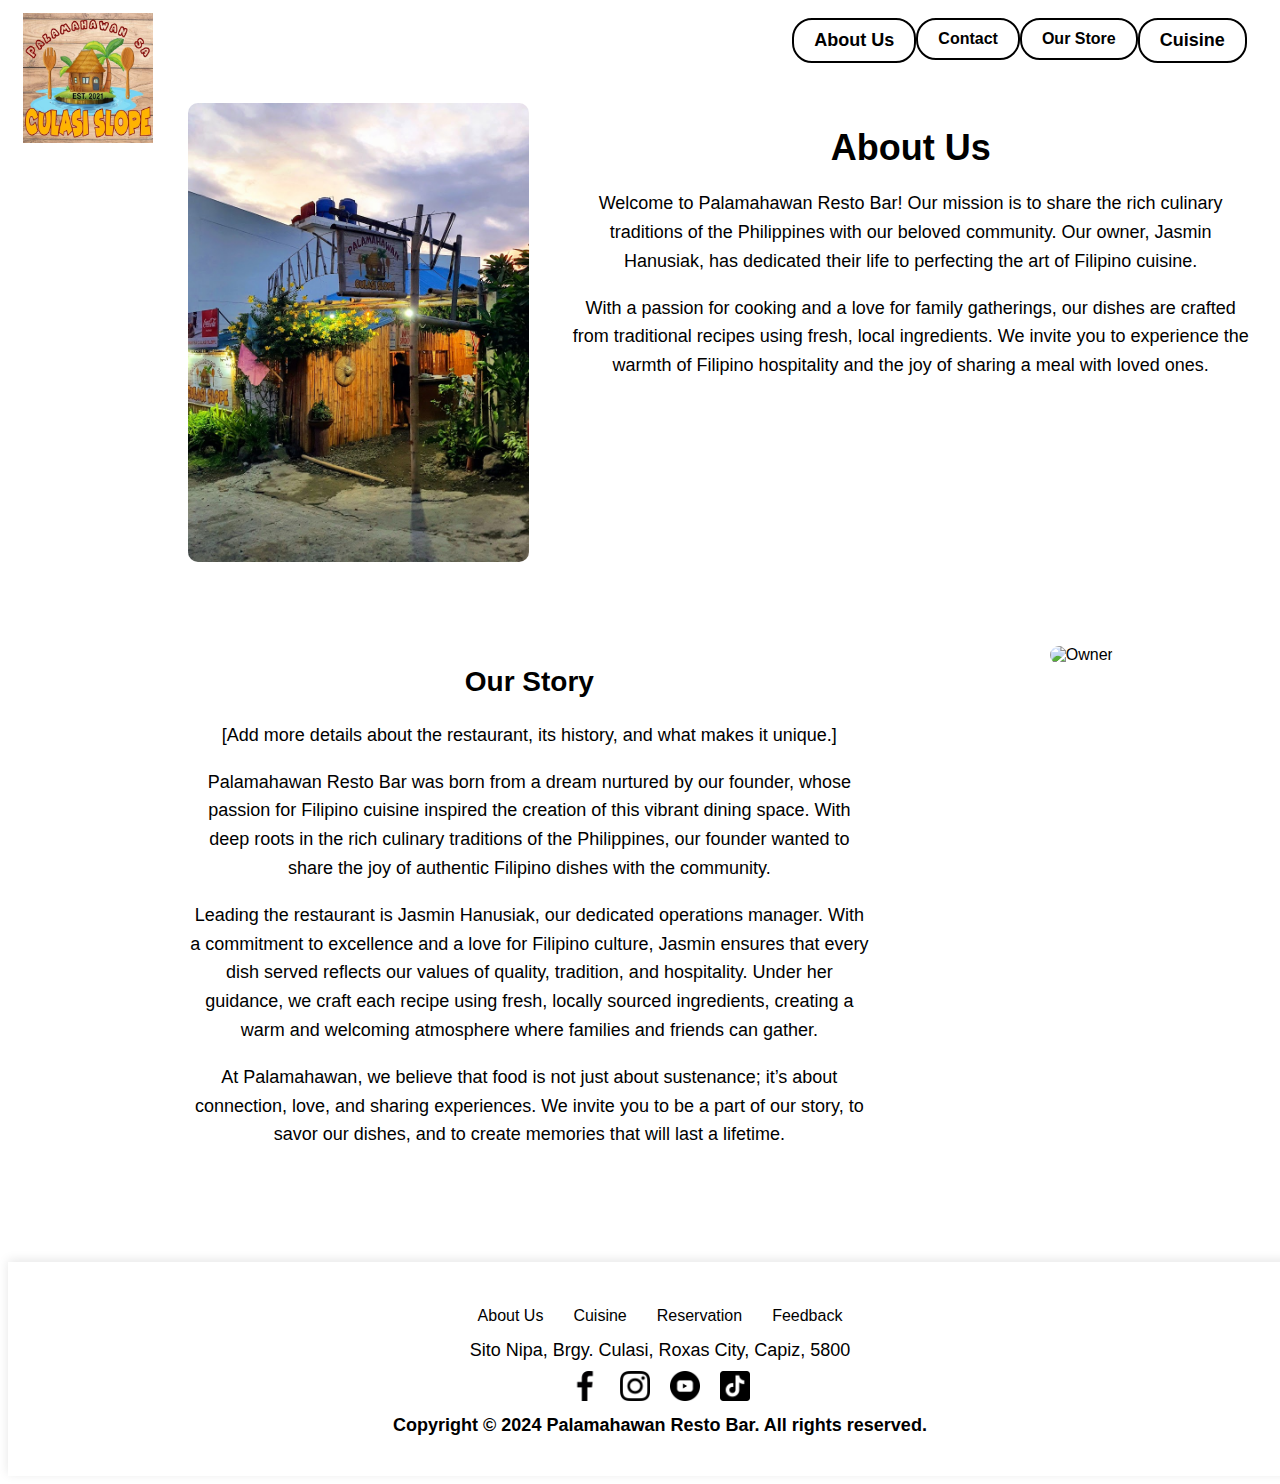
==== about.html @ 7e5d534c "Add files via upload" ====
<!DOCTYPE html>
<html lang="en">
<head>
    <meta charset="UTF-8">
    <meta name="viewport" content="width=device-width, initial-scale=1.0">
    <title>About</title>
    <link rel="stylesheet" href="index.css">
</head>
<body>
    <a href="index.html"><img src="picture/Palamahawan logo.jpg" alt="Logo" class="logo"></a>
   <div class="container">
           
            <div class="navbar">             
                <div class="navbar-links">
                    <a href="cuisine.html">Cuisine</a>
                    <div class="dropdown">
                        <button class="dropbtn" onclick="toggleStoreLinks()">Our Store</button>
                        <div class="dropdown-content" id="storeDropdown">
                            <a href="gallery.html">View Gallery</a>
                            <a href="video.html">Watch Videos</a>                          
                        </div>
                    </div>
                    <div class="dropdown">
                        <button class="dropbtn" onclick="toggleStoreLinks()">Contact</button>
                        <div class="dropdown-content" id="contactDropdown">
                            <a href="reservation.html">Reservation</a>                       
                            <a href="feedback.html">Feedback</a>
                        </div>
                    </div>
                    <a href="about.html">About Us</a>                
                </div>
                <div class="hamburger" id="hamburger" onclick="toggleMenu();">
                    &#9776; <!-- Hamburger icon -->
                </div>
            </div>
            
 </div>
            <div class="aboutcontainer">
            <div class="section">
                <div class="resto-photo">
                    <img src="picture/2.jpg" alt="Resto" class="resto-image">
                </div>
                <div class="contentabout">
                    <h1>About Us</h1>
                    <p>Welcome to Palamahawan Resto Bar! Our mission is to share the rich culinary traditions of the Philippines with our beloved community. Our owner, Jasmin Hanusiak, has dedicated their life to perfecting the art of Filipino cuisine.</p>
                    <p>With a passion for cooking and a love for family gatherings, our dishes are crafted from traditional recipes using fresh, local ingredients. We invite you to experience the warmth of Filipino hospitality and the joy of sharing a meal with loved ones.</p>
                    
                </div>
            </div>

                <div class="section">
                    <div class="contentabout">
                        <h2>Our Story</h2>
                    <p>[Add more details about the restaurant, its history, and what makes it unique.]</p>
                    <p>Palamahawan Resto Bar was born from a dream nurtured by our founder, whose passion for Filipino cuisine inspired the creation of this vibrant dining space. With deep roots in the rich culinary traditions of the Philippines, our founder wanted to share the joy of authentic Filipino dishes with the community.</p>
                    <p>Leading the restaurant is Jasmin Hanusiak, our dedicated operations manager. With a commitment to excellence and a love for Filipino culture, Jasmin ensures that every dish served reflects our values of quality, tradition, and hospitality. Under her guidance, we craft each recipe using fresh, locally sourced ingredients, creating a warm and welcoming atmosphere where families and friends can gather.</p>
                    <p>At Palamahawan, we believe that food is not just about sustenance; it’s about connection, love, and sharing experiences. We invite you to be a part of our story, to savor our dishes, and to create memories that will last a lifetime.</p>
                    </div>
                    <div class="resto-photo">
                        <img src="picture/jisoo.jpg" alt="Owner" class="resto-image">
                    </div>
                </div>
            </div>


            <footer class="footer">
                <div class="footer-content">                   
                    <div class="footer-links">
                        <a href="about.html">About Us</a>
                        <a href="cuisine.html">Cuisine</a>
                        <a href="reservation.html">Reservation</a>
                        <a href="feedback.html">Feedback</a>
                    </div>
                    <p>Sito Nipa, Brgy. Culasi, Roxas City, Capiz, 5800</p>                  
                    <div class="socialicons-footer">
                        <a href="https://www.facebook.com/PalamahawanRestoBar" target="_blank"><img src="picture/facebook.png" alt="Facebook" class="socialicon"></a>
                        <a href="https://www.instagram.com/palamahawanrestobar" target="_blank"><img src="picture/instagram.png" alt="Instagram" class="socialicon"></a>
                        <a href="https://youtube.com/@palamahawan" target="_blank"><img src="picture/youtube.png" alt="YouTube" class="socialicon"></a>
                        <a href="https://www.tiktok.com/@palamahawan" target="_blank"><img src="picture/tiktok.png" alt="TikTok" class="socialicon"></a>
                    </div>
                    <p class="copyright">Copyright &copy; 2024 Palamahawan Resto Bar. All rights reserved.</p>
                </div>
            </footer>
            
       

    <script src="index.js"></script>
</body>
</html>
---- index.css ----
body {
    font-family: Arial, sans-serif;
}  


.background-image {
    background-image: url('picture/1.jpg');
    background-size: cover; 
    background-repeat: no-repeat; 
    background-position: center; 
    top: 0;
    left: 0;
    height: 100vh; 
    width: 100%; 
    position: absolute; 
    z-index: -1; 
    flex: 1; 
    animation: change 20s infinite;   
    transition: background-image 4s ease-in-out; /* Add this line */
} 

@keyframes change{
    0%
    {
        background-image: url(picture/1.jpg);
    }
    25%
    {
        background-image: url(picture/2.jpg);
    }
    50%
    {
        background-image: url(picture/3.jpg);
    }
    75%
    {
        background-image: url(picture/4.jpg);
    }
    100%
    {
        background-image: url(picture/5.jpg);
    }
}

/*
@media only screen and (min-width: 1024px) {
    body{
        background-image: url(picture/1.jpg);
        background-image: url(picture/2.jpg);
        background-image: url(picture/3.jpg);
        background-image: url(picture/4.jpg);
        background-image: url(picture/5.jpg);
    }
    
}*/


.overlay {
    background-color: rgba(255, 255, 255, 0.2); 
    position: absolute; 
    top: 0; 
    left: 0; 
    width: 100%;  
    height: 100%; 
    z-index: 0;
}

/* Logo */
.logo {
    height: 8%; 
    width: auto; 
    margin: 5px 15px; 
    float: left; 
    max-width: 130px; 
}

/* Responsive of Logo*/
@media (max-width: 768px) {
    .logo {
        height: 7%; 
        max-width: 110px; 
    }
}


/* Navagation Bar*/
.navbar {
    justify-content: space-between; 
    align-items: center; 
    flex-wrap: wrap; 
    overflow: hidden;
    font-size: large;
    font-weight: bold;
    padding-top: 10px;
    margin-right: 2%;
}

.navbar a {
    flex: 1;
    float: right;
    display: block;
    color: black; 
    text-align: center;
    padding: 10px 20px;
    text-decoration: none;
    border: 2px solid black; 
    border-radius: 20px; 
    transition: border-color 0.3s; 
    background-color: rgba(255, 255, 255, 0.5);
}

.navbar a:hover {
    background-color: orange; 
    color: black;
    border-color: rgba(0, 0, 0, 0.5); 
}

.dropdown {
    float: right; 
    overflow: hidden;
}

.dropdown .dropbtn {
    cursor: pointer;
    font-size: 16px;    
    border: 2px solid black; 
    border-radius: 20px; 
    padding: 10px 20px; 
    background-color: transparent; 
    color: black; 
    margin: 0;
    transition: border-color 0.3s; 
    right: 50px;
    font-weight: bold;
    background-color: rgba(255, 255, 255, 0.5);
}

.dropdown .dropbtn:hover {
    background-color: orange; 
    border-color: rgba(0, 0, 0, 0.5); 
}

.dropdown-content {
    display: none;
    position: absolute;
    background-color: transparent;
    min-width: 160px;
    box-shadow: 0px 8px 16px 0px rgba(0,0,0,0.2);
    z-index: 1;
}

.dropdown-content a {
    float: none;
    color: black;
    padding: 12px 16px;
    text-decoration: none;
    text-align: left;
}

.dropdown-content a:hover {
    background-color: orange;
}

.dropdown:hover .dropdown-content {
    display: block;
}

.hamburger {
    display: none; 
    font-size: 30px; 
    cursor: pointer;
    
}

.dropdown-content {
    display: none; 
}

.dropdown-content.active {
    display: block; 
}


/* Responsive of hammburger menu */
@media (max-width: 768px) {
    .navbar-links {
        display: none; 
        position: absolute; 
        top: 60px;
        right: 0;
        background-color: rgba(255, 255, 255, 0.5);
        box-shadow: -2px 0 5px rgba(0, 0, 0, 0.2); 
        z-index: 100; 
        width: 135px; 
    }

    .navbar-links.active {
        display: block;
    }

    .dropdown-content {
        left: -100%; 
        top: 50px;
    }

    .hamburger {
        display: block; 
        float: right; 
        cursor: pointer; 
        padding: 10px; 
    }
}






/* Homepage Context*/
.Context {
    margin: 250px 150px 10px 150px; 
    padding-bottom: 10px;
    font-size: 25px; 
    position: relative; 
    z-index: 1; 
    text-align: left;
    font-weight: bold;
}

.Context h1 {
    font-size: 50px; 
    line-height: 1.2; 
}

/* Responsive of Context*/
@media (max-width: 768px) {
    .Context {
        margin: 100px 20px; 
        font-size: 18px; 
        text-align: center; 
    }

    .Context h1 {
        font-size: 32px; 
    }

    .contextbtn {
        flex-direction: column; 
        align-items: center; 
    }

    .contextbtn a {
        margin: 10px 0; 
    }
}

.contextbtn {
    display: inline-block;
    justify-content: center; 
}

.contextbtn a {
    display: inline-block; 
    color: black; 
    text-align: center;
    padding: 10px 20px;
    text-decoration: none;
    border: 2px solid black; 
    border-radius: 20px; 
    transition: background-color 0.3s, color 0.3s; 
}

.contextbtn a:first-child {
    background-color: transparent; 
}

.contextbtn a:first-child:hover {
    background-color: orange; 
    color: black; 
}

.contextbtn a:last-child {
    background-color: orange; 
    color: black; 
}

.contextbtn a:last-child:hover {
    background-color: transparent; 
    color: black; 
    border: 2px solid black; 
}


/* For Icons */
.social-icons {
    display: flex;
    flex-direction: column;
    position: fixed; 
    right: .5%; 
    top: 50%; 
    transform: translateY(-50%); 
    background: rgba(255, 255, 255, 0.8);
    border-radius: 10px;
    padding: 10px;
    box-shadow: 0 2px 5px rgba(0, 0, 0, 0.2);
    z-index: 10; 
}

.social-icon {
    width: 40px; 
    margin: 5px 0; 
    cursor: pointer; 
}

.social-icon:hover {
    transform: scale(1.1);
}

/* responsive of icons*/
@media (max-width: 768px) {
    .social-icons {
        flex-direction: column;
        justify-content: center; 
        right: .5%; 
        padding: 4px;
    }

    .social-icon {
        width: 30px;
        margin: 5px; 
    }
}


/* For the Pic in Homepage*/
.thumbnails {
    display: flex;
    justify-content: center;
    margin: 20px 0;
    flex-wrap: wrap; 
}

.thumbnail {
    width: 80px; 
    height: 80px; 
    margin: 0 10px;
    cursor: pointer;
    border: 2px solid transparent; 
    transition: border-color 0.3s;
}

.thumbnail:hover {
    border-color: orange; 
    transform: scale(1.3);
}

/* Responsive of thumbnail */
@media (max-width: 768px) {
    .thumbnails {
        display: flex; 
        align-items: center; 
    }

    .thumbnail {
        width: 70px; 
        height: 70px; 
        margin: 6px; 
    }
}

/*
.footer {
    background-color: rgba(255, 255, 255, 0.7);   
    padding: 20px 0;
    width: 100%; 
    z-index: 5; 
    display: flex;   
    justify-content: center;
    align-items: center; 
    text-align: center;
    flex-direction: column;
    position: relative;
    margin-top: 3%; /*daw probelima ni ay?
}

.footer-content {
    max-width: 1200px;
    text-align: center;  
  
}

.footer p {
    margin: 0;
    font-size: 16px;
    color: black;
    text-align: center;
}

.footer-links {
    margin-top: 10px;
    display: flex; 
    justify-content: center; 
}

.footer-links a {
    text-align: center;
    margin: 0 15px;
    text-decoration: none;
    color: black;
    transition: color 0.3s;
}

.footer-links a:hover {
    color: orange;
}

@media (max-width: 768px) {
    .footer{
        margin-top: 25%;
    }

    .footer p {
        font-size: 14px; 
    }

    .footer-links a {
        margin: 0 10px;
    }
}*/

/*For my Footer*/
.footer {
    background-color: rgba(255, 255, 255, 0.9);   
    padding: 30px 20px;
    width: 100%; 
    position: relative;
    bottom: 0;
    display: flex;   
    flex-direction: column; 
    align-items: center; 
    text-align: center;
    box-shadow: 0 -2px 10px rgba(0, 0, 0, 0.1);
    margin-top: 3%;
    z-index: 1;
}

.footer-content {
    max-width: 1200px;
    width: 100%;
}


.footer p {
    margin: 10px 0;
    font-size: 18px;
    color: black;
   
}

.footer-links {
    margin: 15px 0;
    display: flex; 
    justify-content: center; 
    flex-wrap: wrap;
}

.footer-links a {
    margin: 0 15px;
    text-decoration: none;
    color: black;
    transition: color 0.3s, text-shadow 0.3s;
}

.footer-links a:hover {
    color: orange;
    text-shadow: 0 0 5px rgba(255, 165, 0, 0.5);
}

.socialicons-footer {
    display: flex;
    justify-content: center; 
    margin-top: 10px;
}

.socialicon {
    width: 30px; 
    margin: 0 10px; 
    transition: transform 0.3s;
}

.socialicon:hover {
    transform: scale(1.1);
}

.copyright {
    font-weight: bold;
}

/* Responsive footer */
@media (max-width: 768px) {
    .footer {
        padding: 30px 10px;
    }

    .footer p {
        font-size: 16px; 
    }

    .footer-links a {
        margin: 0 8px;
        font-size: 14px; 
    }

    .socialicon {
        width: 25px; 
    }
}



/* For my about page*/
.aboutcontainer {
    display: flex;
    flex-direction: column;
    max-width: 1200px;
    margin: 20px auto;
   align-items: center;
}

.section {
    display: flex; /* Align items in each section */
    justify-content: space-between; /* Space between image and content */
    margin-bottom: 40px; /* Space between sections */
}

.resto-photo {
    flex: 1; /* Takes up 1 part of the available space */
    padding: 20px;
    text-align: center;

}

.resto-image {
    width: 100%; /* Makes the image responsive */
    height: auto; /* Maintains aspect ratio */
    max-width: 400px;
    border-radius: 10px; /* Adds rounded corners */
    text-align: center;
}

.contentabout {
    flex: 2; /* Takes up 2 parts of the available space */
    padding: 20px;
    text-align: center;
}

.contentabout h1 {
    font-size: 36px;
    margin-bottom: 20px;
}

.contentabout h2 {
    font-size: 28px;
    margin-top: 20px;
}

.contentabout p {
    font-size: 18px;
    line-height: 1.6;
    margin-bottom: 15px;
}

/* Responsive adjustments */
@media (max-width: 768px) {
    .section {
        flex-direction: column; /* Stack content vertically on small screens */
        align-items: center; /* Center align content */
    }
}
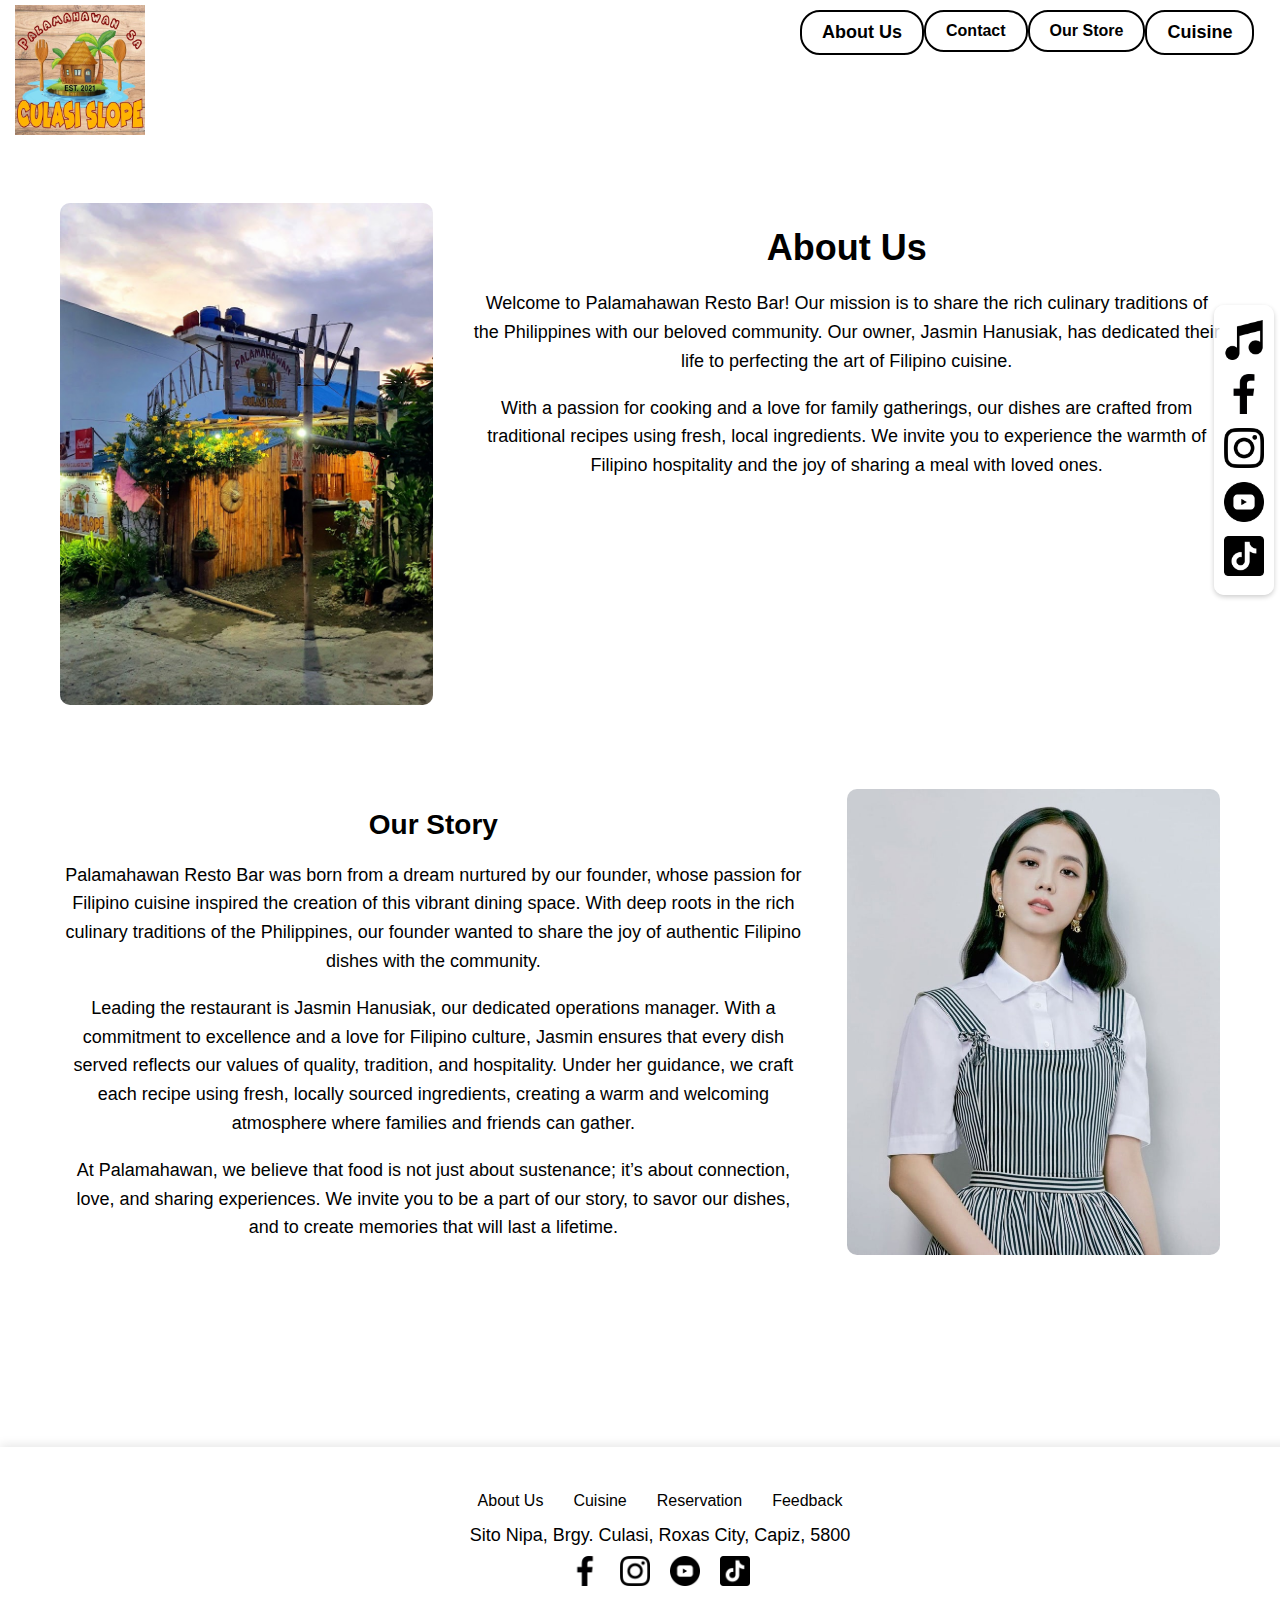
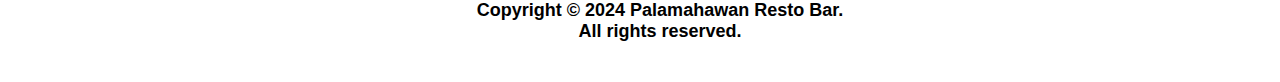
==== commit 315f5de5: "Add files via upload" ====
--- a/about.html
+++ b/about.html
@@ -51,7 +51,7 @@
                 <div class="section">
                     <div class="contentabout">
                         <h2>Our Story</h2>
-                    <p>[Add more details about the restaurant, its history, and what makes it unique.]</p>
+                    <!--<p>[Add more details about the restaurant, its history, and what makes it unique.]</p>-->
                     <p>Palamahawan Resto Bar was born from a dream nurtured by our founder, whose passion for Filipino cuisine inspired the creation of this vibrant dining space. With deep roots in the rich culinary traditions of the Philippines, our founder wanted to share the joy of authentic Filipino dishes with the community.</p>
                     <p>Leading the restaurant is Jasmin Hanusiak, our dedicated operations manager. With a commitment to excellence and a love for Filipino culture, Jasmin ensures that every dish served reflects our values of quality, tradition, and hospitality. Under her guidance, we craft each recipe using fresh, locally sourced ingredients, creating a warm and welcoming atmosphere where families and friends can gather.</p>
                     <p>At Palamahawan, we believe that food is not just about sustenance; it’s about connection, love, and sharing experiences. We invite you to be a part of our story, to savor our dishes, and to create memories that will last a lifetime.</p>
@@ -62,6 +62,16 @@
                 </div>
             </div>
 
+            <div class="social-icons">
+                <a href="#" onclick="playMusic(event); return false;">
+                    <img src="picture/musical-note.png" alt="Music" class="social-icon">
+                </a>
+                <audio id="music" src="music/FilipinoFoods.mp3"></audio>                
+                <a href="https://www.facebook.com/PalamahawanRestoBar" target="_blank"><img src="picture/facebook.png" alt="Facebook" class="social-icon"></a>
+                <a href="https://www.instagram.com/palamahawanrestobar?igsh=MXc3NWc4MWhlaTh2Zw==" target="_blank"><img src="picture/instagram.png" alt="Instagram" class="social-icon"></a>
+                <a href="https://youtube.com/@palamahawan?si=iG4t7BsqYS19EWAs" target="_blank"><img src="picture/youtube.png" alt="YouTube" class="social-icon"></a>
+                <a href="https://www.tiktok.com/@palamahawan?_t=8qCiH4LIeSV&_r=1" target="_blank"><img src="picture/tiktok.png" alt="TikTok" class="social-icon"></a>                   
+            </div>
 
             <footer class="footer">
                 <div class="footer-content">                   
@@ -78,7 +88,7 @@
                         <a href="https://youtube.com/@palamahawan" target="_blank"><img src="picture/youtube.png" alt="YouTube" class="socialicon"></a>
                         <a href="https://www.tiktok.com/@palamahawan" target="_blank"><img src="picture/tiktok.png" alt="TikTok" class="socialicon"></a>
                     </div>
-                    <p class="copyright">Copyright &copy; 2024 Palamahawan Resto Bar. All rights reserved.</p>
+                    <p class="copyright">Copyright &copy; 2024 Palamahawan Resto Bar. <br>All rights reserved.</p>
                 </div>
             </footer>
             
--- a/index.css
+++ b/index.css
@@ -1,5 +1,8 @@
 body {
     font-family: Arial, sans-serif;
+    overflow-x: hidden; /* Prevent horizontal overflow */
+    margin: 0; /* Remove default margins */
+    padding: 0;
 }  
 
 
@@ -321,7 +324,7 @@
     .social-icons {
         flex-direction: column;
         justify-content: center; 
-        right: .5%; 
+        right: 1.5%; 
         padding: 4px;
     }
 
@@ -440,7 +443,6 @@
     align-items: center; 
     text-align: center;
     box-shadow: 0 -2px 10px rgba(0, 0, 0, 0.1);
-    margin-top: 3%;
     z-index: 1;
 }
 
@@ -523,35 +525,41 @@
     display: flex;
     flex-direction: column;
     max-width: 1200px;
-    margin: 20px auto;
-   align-items: center;
+    margin: 10% auto;
+    padding: 0 20px; 
+    align-items: center;
+  
 }
 
 .section {
-    display: flex; /* Align items in each section */
-    justify-content: space-between; /* Space between image and content */
-    margin-bottom: 40px; /* Space between sections */
+    display: flex;
+    text-align: center;
+    justify-content: center; 
+    margin-bottom: 40px;
+    width: 100%;
+
 }
 
 .resto-photo {
-    flex: 1; /* Takes up 1 part of the available space */
+    flex: 1; 
     padding: 20px;
     text-align: center;
-
+    max-width: 100%;
 }
 
 .resto-image {
-    width: 100%; /* Makes the image responsive */
-    height: auto; /* Maintains aspect ratio */
+    width: 100%; 
+    height: auto; 
     max-width: 400px;
-    border-radius: 10px; /* Adds rounded corners */
+    border-radius: 10px;
     text-align: center;
 }
 
 .contentabout {
-    flex: 2; /* Takes up 2 parts of the available space */
+    flex: 2; 
     padding: 20px;
     text-align: center;
+    max-width: 100%;
 }
 
 .contentabout h1 {
@@ -570,10 +578,228 @@
     margin-bottom: 15px;
 }
 
-/* Responsive adjustments */
-@media (max-width: 768px) {
+/* Responsive about */
+@media (max-width: 768px) {
+    .aboutcontainer {
+        margin: 10% auto; 
+        padding: 0 10px; 
+        width: 90%;
+    }
+
     .section {
-        flex-direction: column; /* Stack content vertically on small screens */
-        align-items: center; /* Center align content */
-    }
-}
+        flex-direction: column; 
+        align-items: center;
+       
+    }
+
+    .resto-photo,
+    .contentabout {     
+        width: 90%;
+        margin: 10px 0; 
+    }
+}
+
+
+
+
+/* For my Reservation page*/
+.reservation-container {
+    display: flex;
+    justify-content: space-between;
+    margin: 10% 5%; 
+}
+
+.contact-info {
+    flex: 1; 
+    margin-right: 20px; 
+    padding: 20px;
+    background-color: rgba(255, 255, 255, 0.8); 
+    border-radius: 10px; 
+    box-shadow: 0 2px 5px rgba(0, 0, 0, 0.2); 
+}
+
+.reservation-form {
+    flex: 2; 
+    padding: 20px;
+    background-color: rgba(255, 255, 255, 0.8); 
+    border-radius: 10px; 
+    box-shadow: 0 2px 5px rgba(0, 0, 0, 0.2); 
+}
+
+.reservation-form form {
+    display: flex;
+    flex-direction: column;
+}
+
+.reservation-form label {
+    margin-top: 10px;
+}
+
+.reservation-form input{
+    padding: 10px;
+    margin-top: 5px;
+    border: 1px solid #ccc;
+    border-radius: 5px; 
+}
+
+.reservation-form textarea{
+    padding: 10px;
+    margin-top: 5px;
+    border: 1px solid #ccc;
+    border-radius: 5px;
+}
+
+.reservation-form button {
+    margin-top: 20px;
+    padding: 10px;
+    background-color: orange;
+    color: white; 
+    border: none;
+    border-radius: 5px; 
+    cursor: pointer; 
+    transition: background-color 0.3s;
+}
+
+.reservation-form button:hover {
+    background-color: darkorange; 
+}
+
+@media (max-width: 768px) {
+    .reservation-container {
+        flex-direction: column;
+        margin: 7% auto;
+        margin-top: 10%;
+        width: 90%;
+    }
+
+    .contact-info {
+        margin-right: 0; 
+        margin-bottom: 20px; 
+        margin-top: 7%;
+    }
+
+    .reservation-form {
+        margin-right: 0;
+    }
+
+    .reservation-form h2 {
+        font-size: 24px; 
+    }
+
+    .contact-info h2{
+        font-size: 24px; 
+    }
+
+    .reservation-form label,
+    .reservation-form input,
+    .reservation-form textarea {
+        font-size: 16px; 
+    }
+
+    .reservation-form button {
+        font-size: 16px; 
+    }
+}
+
+.contact-info img {
+    width: 20%; 
+    cursor: pointer;
+    margin-left: 10px;
+    vertical-align: middle; 
+    align-items: center;
+    border-radius: 10px;
+    border: 2px solid #ccc;
+    padding: 10px;
+    box-shadow: 0 2px 5px rgba(0, 0, 0, 0.2); 
+}
+
+.contact-info img:hover {
+    transform: scale(1.1);
+}
+
+
+
+
+/* For my Feedbackpage*/
+.feedback-container {
+    display: flex;
+    justify-content: center;
+    align-items: center;
+  
+    max-width: 900px; 
+    padding: 20px;
+    background-color: rgba(255, 255, 255, 0.9);
+    border-radius: 10px;
+    box-shadow: 0 4px 20px rgba(0, 0, 0, 0.1);
+    margin: 10% auto;
+}
+
+.form-content {
+    width: 100%; 
+    text-align: center; 
+}
+
+h2 {
+    margin-bottom: 20px;
+}
+
+.form-group {
+    margin-bottom: 15px;
+}
+
+.form-group label {
+    display: block;
+    margin-bottom: 5px;
+    font-weight: bold;
+}
+
+.form-group input {
+    width: 90%;
+    padding: 10px;
+    border: 1px solid #ccc;
+    border-radius: 5px;
+    font-size: 16px; 
+}
+
+.form-group textarea{
+    width: 90%; 
+    padding: 10px;
+    border: 1px solid #ccc;
+    border-radius: 5px;
+    font-size: 16px; 
+}
+
+.form-content button {
+    padding: 10px 20px;
+    background-color: orange;
+    border: none;
+    border-radius: 5px;
+    color: white;
+    font-size: 16px;
+    cursor: pointer;
+    transition: background-color 0.3s;
+}
+
+.form-content button:hover {
+    background-color: darkorange;
+    transform: scale(1.1);
+}
+
+/* Responsive feedback */
+@media (max-width: 768px) {
+    .feedback-container {
+        margin: 20% 10px; 
+        padding: 15px;
+        width: 85%;      
+    }
+   
+    .feedback-container h1 {
+        display: none;
+    }
+
+    button {
+        width: 100%; 
+    }
+}
+
+
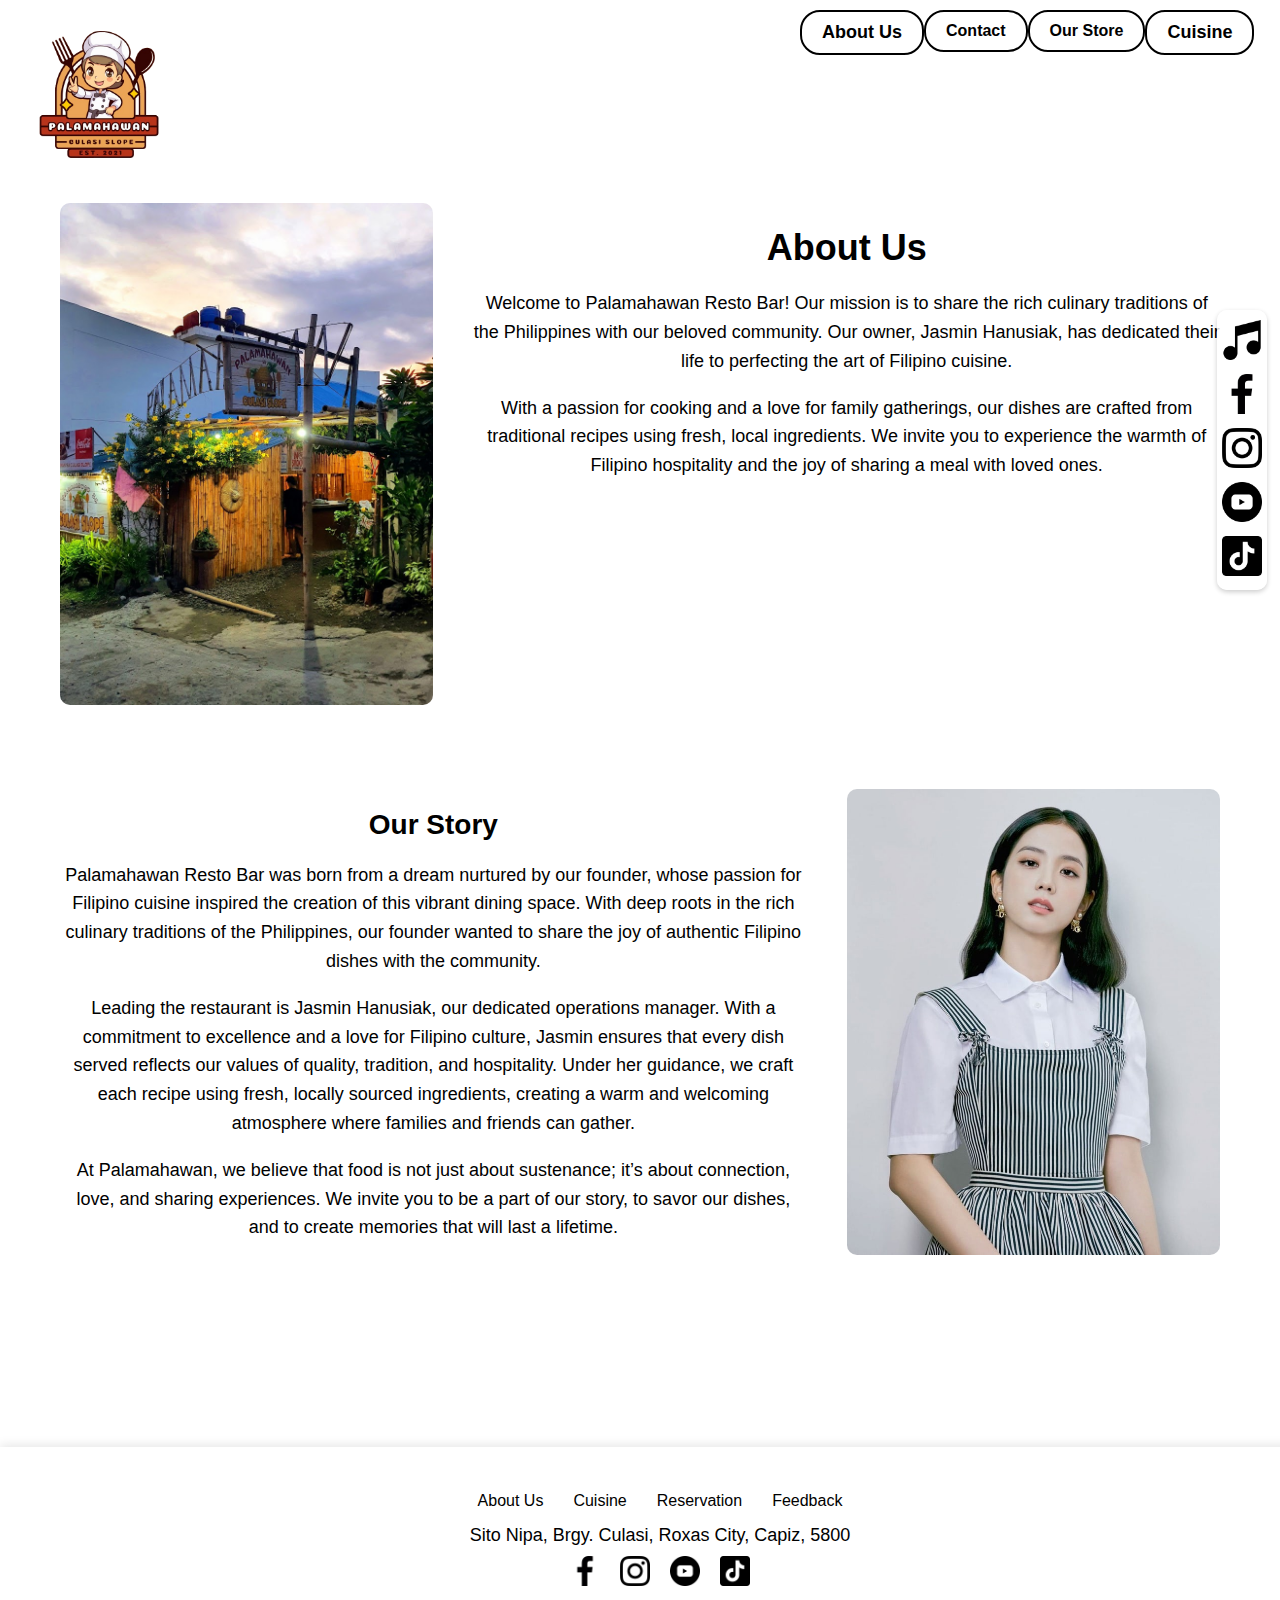
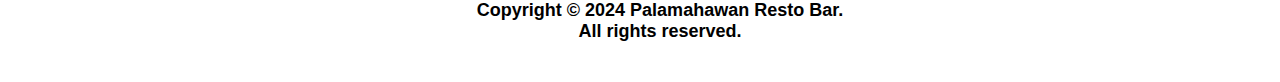
==== commit e842f0f4: "Add files via upload" ====
--- a/about.html
+++ b/about.html
@@ -7,7 +7,7 @@
     <link rel="stylesheet" href="index.css">
 </head>
 <body>
-    <a href="index.html"><img src="picture/Palamahawan logo.jpg" alt="Logo" class="logo"></a>
+    <a href="index.html"><img src="picture/NewLogo1.png" alt="Logo" class="logo"></a>
    <div class="container">
            
             <div class="navbar">             
--- a/index.css
+++ b/index.css
@@ -70,11 +70,11 @@
 
 /* Logo */
 .logo {
-    height: 8%; 
+    height: 10%; 
     width: auto; 
     margin: 5px 15px; 
     float: left; 
-    max-width: 130px; 
+    max-width: 170px; 
 }
 
 /* Responsive of Logo*/
@@ -299,14 +299,16 @@
     display: flex;
     flex-direction: column;
     position: fixed; 
-    right: .5%; 
+    right: 1%; 
     top: 50%; 
     transform: translateY(-50%); 
     background: rgba(255, 255, 255, 0.8);
     border-radius: 10px;
-    padding: 10px;
+    padding: 5px;
     box-shadow: 0 2px 5px rgba(0, 0, 0, 0.2);
     z-index: 10; 
+    overflow-x: auto; /* diri ma edit*/
+    max-height: 80vh;
 }
 
 .social-icon {
@@ -324,8 +326,8 @@
     .social-icons {
         flex-direction: column;
         justify-content: center; 
-        right: 1.5%; 
-        padding: 4px;
+        right: 5%; 
+        padding: 2px;
     }
 
     .social-icon {
@@ -803,3 +805,32 @@
 }
 
 
+
+
+/* For my Video Page*/
+.video-container {
+    max-width: 1000px;
+    margin: 10% auto;
+    padding: 20px;
+    text-align: center;
+}
+
+.video-grid {
+    display: grid;
+    grid-template-columns: repeat(auto-fill, minmax(300px, 1fr));
+    gap: 20px;
+}
+
+.video-item {
+    background-color: rgba(255, 255, 255, 0.8);
+    border-radius: 10px;
+    overflow: hidden;
+    box-shadow: 0 2px 5px rgba(0, 0, 0, 0.2);
+    padding-top: 2%;
+}
+
+
+.video-item p {
+    padding: 10px;
+    font-size: 16px;
+}
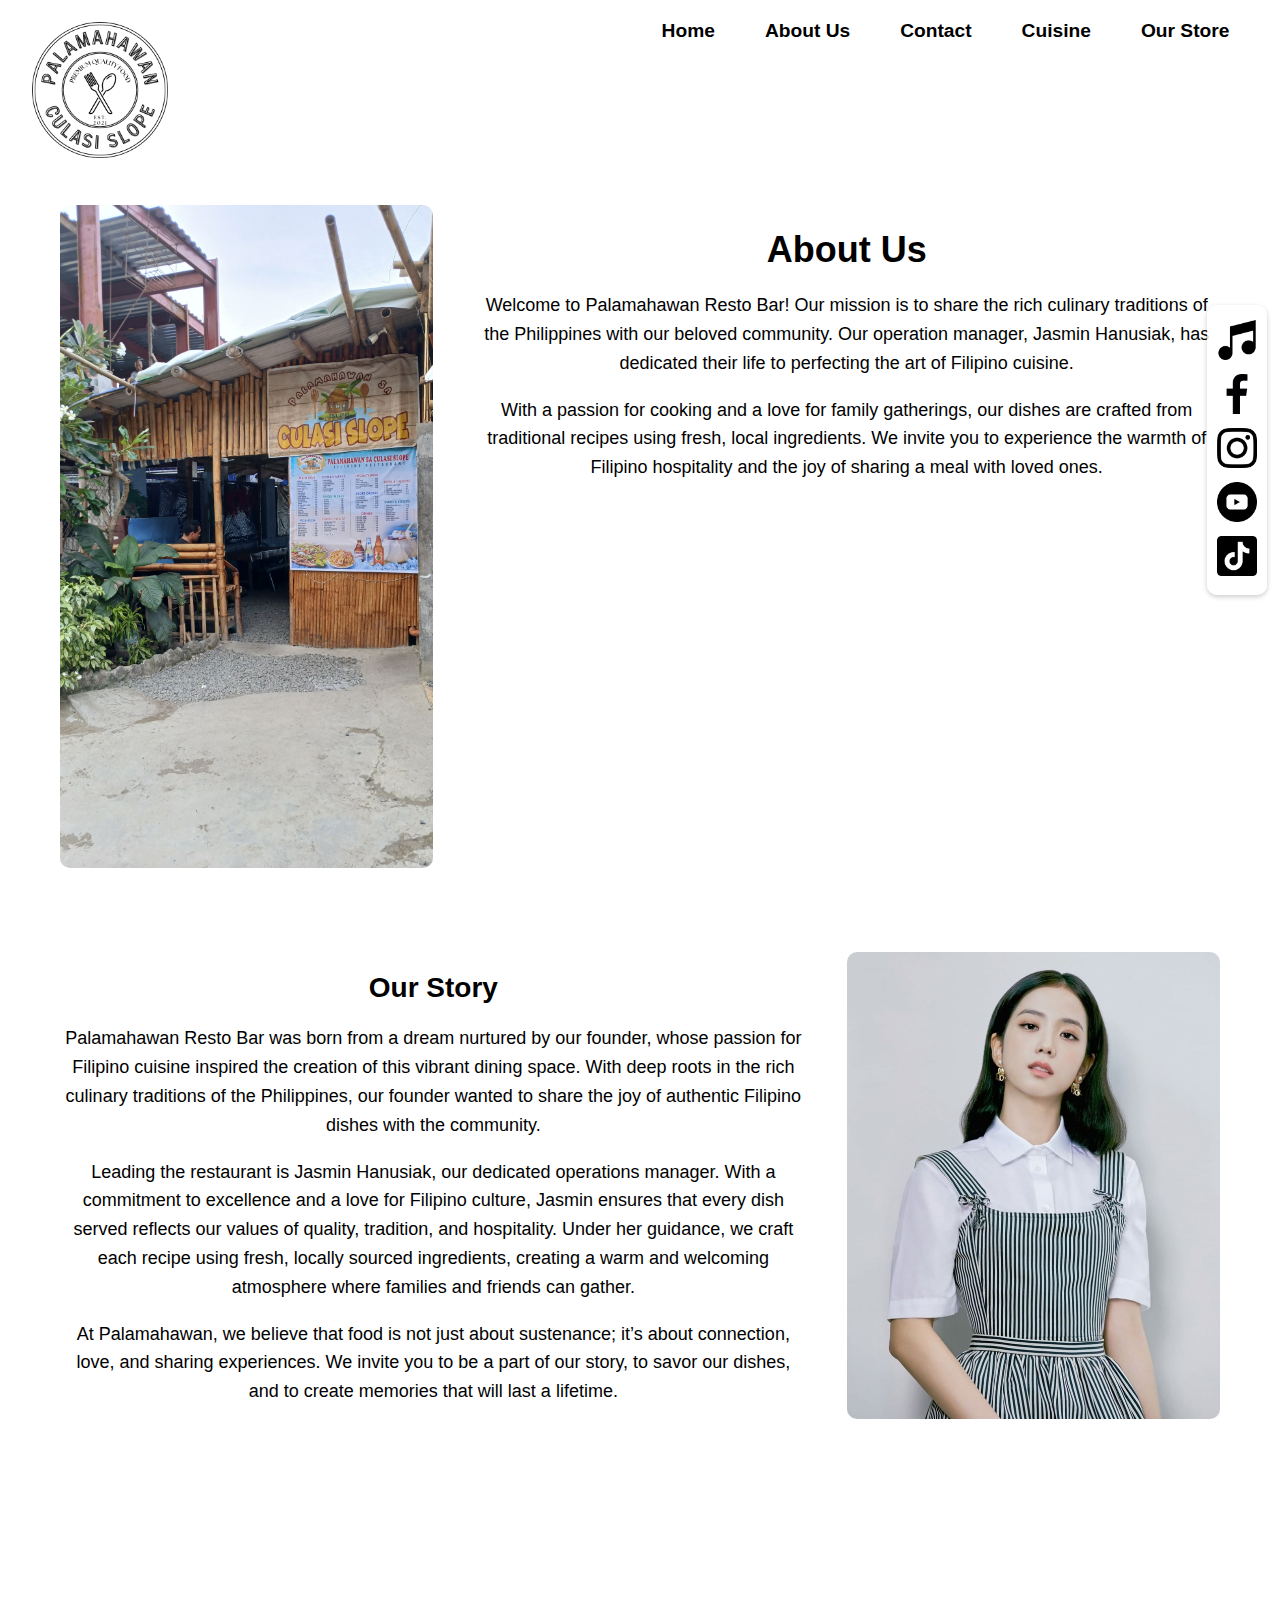
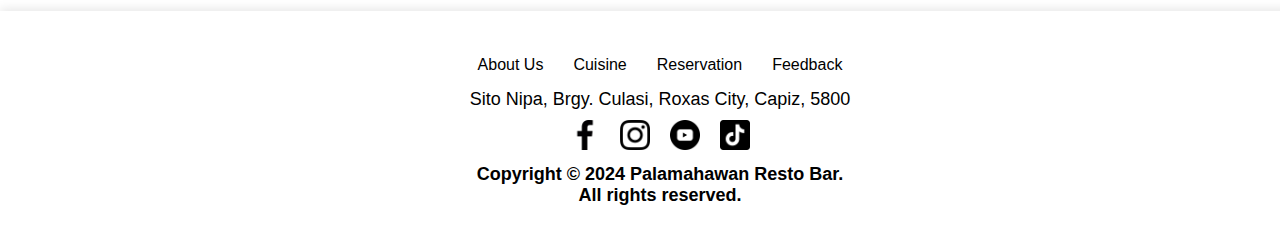
==== commit 539b7fb2: "Add files via upload" ====
--- a/about.html
+++ b/about.html
@@ -7,42 +7,30 @@
     <link rel="stylesheet" href="index.css">
 </head>
 <body>
-    <a href="index.html"><img src="picture/NewLogo1.png" alt="Logo" class="logo"></a>
-   <div class="container">
-           
-            <div class="navbar">             
-                <div class="navbar-links">
-                    <a href="cuisine.html">Cuisine</a>
-                    <div class="dropdown">
-                        <button class="dropbtn" onclick="toggleStoreLinks()">Our Store</button>
-                        <div class="dropdown-content" id="storeDropdown">
-                            <a href="gallery.html">View Gallery</a>
-                            <a href="video.html">Watch Videos</a>                          
-                        </div>
-                    </div>
-                    <div class="dropdown">
-                        <button class="dropbtn" onclick="toggleStoreLinks()">Contact</button>
-                        <div class="dropdown-content" id="contactDropdown">
-                            <a href="reservation.html">Reservation</a>                       
-                            <a href="feedback.html">Feedback</a>
-                        </div>
-                    </div>
-                    <a href="about.html">About Us</a>                
-                </div>
-                <div class="hamburger" id="hamburger" onclick="toggleMenu();">
-                    &#9776; <!-- Hamburger icon -->
-                </div>
-            </div>
-            
- </div>
+    <nav>
+        <a href="index.html"><img src="picture/palamahawan1.png" alt="Logo" class="logo"></a>
+        <div class="hamburger" id="hamburger" onclick="toggleMenu();">
+            &#9776; <!-- Hamburger icon -->
+        </div>
+        <div class="navbar">
+            <div class="navbar-links">
+                <a href="index.html">Home</a>
+                <a href="about.html">About Us</a>
+                <a href="contact.html">Contact</a>
+                <a href="cuisine.html">Cuisine</a>
+                <a href="store.html">Our Store</a>            
+            </div>        
+        </div>
+    </nav>
+    
             <div class="aboutcontainer">
             <div class="section">
                 <div class="resto-photo">
-                    <img src="picture/2.jpg" alt="Resto" class="resto-image">
+                    <img src="picture/4.1.jpg" alt="Resto" class="resto-image">
                 </div>
                 <div class="contentabout">
                     <h1>About Us</h1>
-                    <p>Welcome to Palamahawan Resto Bar! Our mission is to share the rich culinary traditions of the Philippines with our beloved community. Our owner, Jasmin Hanusiak, has dedicated their life to perfecting the art of Filipino cuisine.</p>
+                    <p>Welcome to Palamahawan Resto Bar! Our mission is to share the rich culinary traditions of the Philippines with our beloved community. Our operation manager, Jasmin Hanusiak, has dedicated their life to perfecting the art of Filipino cuisine.</p>
                     <p>With a passion for cooking and a love for family gatherings, our dishes are crafted from traditional recipes using fresh, local ingredients. We invite you to experience the warmth of Filipino hospitality and the joy of sharing a meal with loved ones.</p>
                     
                 </div>
@@ -63,14 +51,31 @@
             </div>
 
             <div class="social-icons">
-                <a href="#" onclick="playMusic(event); return false;">
+                <a href="#" onclick="playMusic(event); return false;" class="social-icon-container">
                     <img src="picture/musical-note.png" alt="Music" class="social-icon">
+                    <span class="tooltip">Play BG Music</span>
                 </a>
-                <audio id="music" src="music/FilipinoFoods.mp3"></audio>                
-                <a href="https://www.facebook.com/PalamahawanRestoBar" target="_blank"><img src="picture/facebook.png" alt="Facebook" class="social-icon"></a>
-                <a href="https://www.instagram.com/palamahawanrestobar?igsh=MXc3NWc4MWhlaTh2Zw==" target="_blank"><img src="picture/instagram.png" alt="Instagram" class="social-icon"></a>
-                <a href="https://youtube.com/@palamahawan?si=iG4t7BsqYS19EWAs" target="_blank"><img src="picture/youtube.png" alt="YouTube" class="social-icon"></a>
-                <a href="https://www.tiktok.com/@palamahawan?_t=8qCiH4LIeSV&_r=1" target="_blank"><img src="picture/tiktok.png" alt="TikTok" class="social-icon"></a>                   
+                <audio id="music" src="music/FilipinoFoods.mp3"></audio>
+            
+                <a href="https://www.facebook.com/PalamahawanRestoBar" target="_blank" class="social-icon-container">
+                    <img src="picture/facebook.png" alt="Facebook" class="social-icon">
+                    <span class="tooltip">Like us on Facebook!</span>
+                </a>
+            
+                <a href="https://www.instagram.com/palamahawanrestobar?igsh=MXc3NWc4MWhlaTh2Zw==" target="_blank" class="social-icon-container">
+                    <img src="picture/instagram.png" alt="Instagram" class="social-icon">
+                    <span class="tooltip">Follow us on Instagram!</span>
+                </a>
+            
+                <a href="https://youtube.com/@palamahawan?si=iG4t7BsqYS19EWAs" target="_blank" class="social-icon-container">
+                    <img src="picture/youtube.png" alt="YouTube" class="social-icon">
+                    <span class="tooltip">Subscribe to our YouTube Channel!</span>
+                </a>
+        
+                <a href="https://www.tiktok.com/@palamahawan?_t=8qCiH4LIeSV&_r=1" target="_blank" class="social-icon-container">
+                    <img src="picture/tiktok.png" alt="TikTok" class="social-icon">
+                    <span class="tooltip">Follow us on TikTok!</span>
+                </a>
             </div>
 
             <footer class="footer">
--- a/index.css
+++ b/index.css
@@ -7,7 +7,7 @@
 
 
 .background-image {
-    background-image: url('picture/1.jpg');
+    background-image: url('picture/5.3.png');
     background-size: cover; 
     background-repeat: no-repeat; 
     background-position: center; 
@@ -22,40 +22,57 @@
     transition: background-image 4s ease-in-out; /* Add this line */
 } 
 
-@keyframes change{
+
+
+@keyframes change {
     0%
     {
-        background-image: url(picture/1.jpg);
+        background-image: url(picture/5.3.png);
     }
     25%
     {
-        background-image: url(picture/2.jpg);
+        background-image: url(picture/4.3.png);
     }
     50%
     {
-        background-image: url(picture/3.jpg);
+        background-image: url(picture/1.3.png);
     }
     75%
     {
-        background-image: url(picture/4.jpg);
+        background-image: url(picture/2.3.png);
     }
     100%
     {
-        background-image: url(picture/5.jpg);
-    }
-}
-
-/*
-@media only screen and (min-width: 1024px) {
-    body{
-        background-image: url(picture/1.jpg);
-        background-image: url(picture/2.jpg);
-        background-image: url(picture/3.jpg);
-        background-image: url(picture/4.jpg);
-        background-image: url(picture/5.jpg);
-    }
-    
-}*/
+        background-image: url(picture/3.3.png);
+    }
+}
+
+@media (max-width: 768px) {
+    @keyframes change {
+        0%
+        {
+            background-image: url(picture/5.4.png);
+        }
+        25%
+        {
+            background-image: url(picture/4.4.png);
+        }
+        50%
+        {
+            background-image: url(picture/1.4.png);
+        }
+        75%
+        {
+            background-image: url(picture/2.4.png);
+        }
+        100%
+        {
+            background-image: url(picture/3.4.png);
+        }
+    }
+}
+
+
 
 
 .overlay {
@@ -88,85 +105,42 @@
 
 /* Navagation Bar*/
 .navbar {
+    display: flex;
     justify-content: space-between; 
     align-items: center; 
     flex-wrap: wrap; 
     overflow: hidden;
-    font-size: large;
+    font-size: larger;
     font-weight: bold;
     padding-top: 10px;
     margin-right: 2%;
+   
+}
+
+.navbar-links {
+    display: flex; /* Use flexbox for navbar links */
+    justify-content: flex-end; /* Align links to the right */
+    flex: 1; /* Take the remaining space */
 }
 
 .navbar a {
-    flex: 1;
-    float: right;
-    display: block;
+    display: block;   
     color: black; 
     text-align: center;
-    padding: 10px 20px;
+    padding: 10px 25px;
     text-decoration: none;
-    border: 2px solid black; 
-    border-radius: 20px; 
-    transition: border-color 0.3s; 
+    background-color: transparent; /* Make it transparent */
+    position: relative; 
+    border-bottom: 5px solid transparent; /* Add transparent bottom border */
+    transition: border-color 0.3s ease; /* Smooth transition for the border */
+}
+
+.navbar a:hover {
     background-color: rgba(255, 255, 255, 0.5);
-}
-
-.navbar a:hover {
-    background-color: orange; 
-    color: black;
-    border-color: rgba(0, 0, 0, 0.5); 
-}
-
-.dropdown {
-    float: right; 
-    overflow: hidden;
-}
-
-.dropdown .dropbtn {
-    cursor: pointer;
-    font-size: 16px;    
-    border: 2px solid black; 
-    border-radius: 20px; 
-    padding: 10px 20px; 
-    background-color: transparent; 
-    color: black; 
-    margin: 0;
-    transition: border-color 0.3s; 
-    right: 50px;
-    font-weight: bold;
-    background-color: rgba(255, 255, 255, 0.5);
-}
-
-.dropdown .dropbtn:hover {
-    background-color: orange; 
-    border-color: rgba(0, 0, 0, 0.5); 
-}
-
-.dropdown-content {
-    display: none;
-    position: absolute;
-    background-color: transparent;
-    min-width: 160px;
-    box-shadow: 0px 8px 16px 0px rgba(0,0,0,0.2);
-    z-index: 1;
-}
-
-.dropdown-content a {
-    float: none;
-    color: black;
-    padding: 12px 16px;
-    text-decoration: none;
-    text-align: left;
-}
-
-.dropdown-content a:hover {
-    background-color: orange;
-}
-
-.dropdown:hover .dropdown-content {
-    display: block;
-}
+    border-color: orange;
+    color: orange;
+}
+
 
 .hamburger {
     display: none; 
@@ -175,40 +149,47 @@
     
 }
 
-.dropdown-content {
-    display: none; 
-}
-
-.dropdown-content.active {
-    display: block; 
-}
-
 
 /* Responsive of hammburger menu */
 @media (max-width: 768px) {
+    .navbar{
+        font-weight: large;
+        position: relative;
+      
+    }
+
+    .navbar a {
+        padding: 10px 20px;
+        margin: 1%;
+    }
+
     .navbar-links {
         display: none; 
-        position: absolute; 
-        top: 60px;
+        position: fixed; 
+        top: 0;
+        left: 0;
         right: 0;
-        background-color: rgba(255, 255, 255, 0.5);
-        box-shadow: -2px 0 5px rgba(0, 0, 0, 0.2); 
+        bottom: 0;
+        background-color: rgba(255, 255, 255, 0.9);
+        box-shadow: 0 0 10px rgba(0, 0, 0, 0.5);  
         z-index: 100; 
-        width: 135px; 
-    }
-
+        flex-direction: column; /* Align items vertically */
+        align-items: center; /* Center items horizontally */
+        justify-content: center; /* Center items vertically */
+        transition: display 0.3s ease;
+        opacity: 0;
+      
+    }
+
+    
     .navbar-links.active {
-        display: block;
-    }
-
-    .dropdown-content {
-        left: -100%; 
-        top: 50px;
+        display: flex;
+        opacity: 1;
     }
 
     .hamburger {
-        display: block; 
-        float: right; 
+        display: block;     
+        float: right;     
         cursor: pointer; 
         padding: 10px; 
     }
@@ -238,7 +219,7 @@
 /* Responsive of Context*/
 @media (max-width: 768px) {
     .Context {
-        margin: 100px 20px; 
+        margin: 150px 20px; 
         font-size: 18px; 
         text-align: center; 
     }
@@ -268,7 +249,7 @@
     text-align: center;
     padding: 10px 20px;
     text-decoration: none;
-    border: 2px solid black; 
+    border: 2px solid orange; 
     border-radius: 20px; 
     transition: background-color 0.3s, color 0.3s; 
 }
@@ -290,7 +271,7 @@
 .contextbtn a:last-child:hover {
     background-color: transparent; 
     color: black; 
-    border: 2px solid black; 
+    border: 2px solid orange; 
 }
 
 
@@ -304,11 +285,18 @@
     transform: translateY(-50%); 
     background: rgba(255, 255, 255, 0.8);
     border-radius: 10px;
-    padding: 5px;
+    padding: 10px;
     box-shadow: 0 2px 5px rgba(0, 0, 0, 0.2);
     z-index: 10; 
-    overflow-x: auto; /* diri ma edit*/
+    overflow-x: auto;
     max-height: 80vh;
+    overflow: visible; /* Allow overflow of tooltips */
+}
+
+.social-icon-container {
+    position: relative; /* Make this the reference point for the tooltip */
+    display: inline-block;
+ 
 }
 
 .social-icon {
@@ -321,7 +309,31 @@
     transform: scale(1.1);
 }
 
-/* responsive of icons*/
+/* Tooltip Styles */
+.tooltip {
+    visibility: hidden;
+    position: absolute;
+    top: 50%;
+    right: 100%; /* Position the tooltip to the left of the icon */
+    transform: translateY(-50%); /* Center it vertically */
+    background-color: rgba(0, 0, 0, 0.75);
+    color: #fff;
+    text-align: center;
+    padding: 5px 10px;
+    border-radius: 5px;
+    font-size: 12px;
+    opacity: 0;
+    transition: opacity 0.3s ease;
+    white-space: nowrap; /* Prevents text wrapping */
+    z-index: 1;
+}
+
+.social-icon-container:hover .tooltip {
+    visibility: visible;
+    opacity: 1;
+}
+
+/* Responsive Design */
 @media (max-width: 768px) {
     .social-icons {
         flex-direction: column;
@@ -334,7 +346,12 @@
         width: 30px;
         margin: 5px; 
     }
-}
+
+    .tooltip {
+        font-size: 10px;
+    }
+}
+
 
 
 /* For the Pic in Homepage*/
@@ -373,65 +390,6 @@
     }
 }
 
-/*
-.footer {
-    background-color: rgba(255, 255, 255, 0.7);   
-    padding: 20px 0;
-    width: 100%; 
-    z-index: 5; 
-    display: flex;   
-    justify-content: center;
-    align-items: center; 
-    text-align: center;
-    flex-direction: column;
-    position: relative;
-    margin-top: 3%; /*daw probelima ni ay?
-}
-
-.footer-content {
-    max-width: 1200px;
-    text-align: center;  
-  
-}
-
-.footer p {
-    margin: 0;
-    font-size: 16px;
-    color: black;
-    text-align: center;
-}
-
-.footer-links {
-    margin-top: 10px;
-    display: flex; 
-    justify-content: center; 
-}
-
-.footer-links a {
-    text-align: center;
-    margin: 0 15px;
-    text-decoration: none;
-    color: black;
-    transition: color 0.3s;
-}
-
-.footer-links a:hover {
-    color: orange;
-}
-
-@media (max-width: 768px) {
-    .footer{
-        margin-top: 25%;
-    }
-
-    .footer p {
-        font-size: 14px; 
-    }
-
-    .footer-links a {
-        margin: 0 10px;
-    }
-}*/
 
 /*For my Footer*/
 .footer {
@@ -605,7 +563,7 @@
 
 
 /* For my Reservation page*/
-.reservation-container {
+.contact-container {
     display: flex;
     justify-content: space-between;
     margin: 10% 5%; 
@@ -620,7 +578,7 @@
     box-shadow: 0 2px 5px rgba(0, 0, 0, 0.2); 
 }
 
-.reservation-form {
+.contact-form {
     flex: 2; 
     padding: 20px;
     background-color: rgba(255, 255, 255, 0.8); 
@@ -628,30 +586,30 @@
     box-shadow: 0 2px 5px rgba(0, 0, 0, 0.2); 
 }
 
-.reservation-form form {
+.contact-form form {
     display: flex;
     flex-direction: column;
 }
 
-.reservation-form label {
+.contact-form label {
     margin-top: 10px;
 }
 
-.reservation-form input{
+.contact-form input{
     padding: 10px;
     margin-top: 5px;
     border: 1px solid #ccc;
     border-radius: 5px; 
 }
 
-.reservation-form textarea{
+.contact-form textarea{
     padding: 10px;
     margin-top: 5px;
     border: 1px solid #ccc;
     border-radius: 5px;
 }
 
-.reservation-form button {
+.contact-form button {
     margin-top: 20px;
     padding: 10px;
     background-color: orange;
@@ -662,12 +620,12 @@
     transition: background-color 0.3s;
 }
 
-.reservation-form button:hover {
+.contact-form button:hover {
     background-color: darkorange; 
 }
 
 @media (max-width: 768px) {
-    .reservation-container {
+    .contact-container {
         flex-direction: column;
         margin: 7% auto;
         margin-top: 10%;
@@ -680,11 +638,11 @@
         margin-top: 7%;
     }
 
-    .reservation-form {
+    .contact-form {
         margin-right: 0;
     }
 
-    .reservation-form h2 {
+    .contact-form h2 {
         font-size: 24px; 
     }
 
@@ -692,13 +650,13 @@
         font-size: 24px; 
     }
 
-    .reservation-form label,
-    .reservation-form input,
-    .reservation-form textarea {
+    .contact-form label,
+    .contact-form input,
+    .contact-form textarea {
         font-size: 16px; 
     }
 
-    .reservation-form button {
+    .contact-form button {
         font-size: 16px; 
     }
 }
@@ -723,22 +681,23 @@
 
 
 /* For my Feedbackpage*/
+/* Overall Feedback Form Styling */
 .feedback-container {
     display: flex;
     justify-content: center;
     align-items: center;
-  
-    max-width: 900px; 
+    max-width: 900px;
     padding: 20px;
     background-color: rgba(255, 255, 255, 0.9);
     border-radius: 10px;
     box-shadow: 0 4px 20px rgba(0, 0, 0, 0.1);
     margin: 10% auto;
+    margin-bottom: 2%;
 }
 
 .form-content {
-    width: 100%; 
-    text-align: center; 
+    width: 100%;
+    text-align: center;
 }
 
 h2 {
@@ -755,20 +714,13 @@
     font-weight: bold;
 }
 
-.form-group input {
+.form-group input,
+.form-group textarea {
     width: 90%;
     padding: 10px;
     border: 1px solid #ccc;
     border-radius: 5px;
-    font-size: 16px; 
-}
-
-.form-group textarea{
-    width: 90%; 
-    padding: 10px;
-    border: 1px solid #ccc;
-    border-radius: 5px;
-    font-size: 16px; 
+    font-size: 16px;
 }
 
 .form-content button {
@@ -787,22 +739,52 @@
     transform: scale(1.1);
 }
 
-/* Responsive feedback */
+.form-group input[type="file"] {
+    padding: 10px;
+    margin-top: 5px;
+}
+
+/* Button to Show Feedback Section */
+.show-feedback-btn {
+    display: block;
+    width: 200px;
+    margin: 0 auto;
+    padding: 10px 20px;
+    background-color: orange;
+    color: white;
+    border: none;
+    border-radius: 5px;
+    cursor: pointer;
+    transition: background-color 0.3s;
+    margin-bottom: 5%;
+}
+
+.show-feedback-btn:hover {
+    background-color: darkorange;
+    transform: scale(1.1);
+}
+
+/* Responsive Feedback Form for Mobile Devices */
 @media (max-width: 768px) {
     .feedback-container {
-        margin: 20% 10px; 
+        margin: 20% 10px;
         padding: 15px;
-        width: 85%;      
-    }
-   
+        width: 85%;
+    }
+
     .feedback-container h1 {
         display: none;
     }
 
-    button {
-        width: 100%; 
-    }
-}
+    .form-content button {
+        width: 40%;
+    }
+
+    .show-feedback-btn {
+        margin: 4% auto;
+    }
+}
+
 
 
 
@@ -834,3 +816,201 @@
     padding: 10px;
     font-size: 16px;
 }
+
+
+
+
+/* For my Gallery Page */
+.gallery-filters {
+    text-align: center;
+    margin: 25px 0; 
+}
+
+.filter-btn {
+    background-color: rgba(255, 255, 255, 0.5);
+    border: 2px solid black;
+    border-radius: 20px;
+    padding: 10px 20px;
+    margin: 0 10px;
+    cursor: pointer;
+    transition: background-color 0.3s;
+     width: 8%;
+    font-weight: bold;
+}
+
+
+
+.filter-btn:hover {
+    background-color: orange;
+    color: black;
+}
+.gallerycontainer{ 
+    max-width: auto; 
+    padding: 20px;  
+    margin: 8% auto;
+}
+.gallery {
+    display: flex;
+    flex-wrap: wrap;  /* Allow items to wrap */
+    justify-content: center;  /* Center items */
+    padding: 20px;
+    gap: 10px;  /* Space between items */
+   
+}
+
+.gallery-item {
+    flex: 1 1 calc(25% - 10px);  /* Set width to 25% with some space */
+    max-width: 250px;  /* Limit maximum width */
+    cursor: pointer;
+    border: 2px solid #ddd;
+    border-radius: 10px;
+    overflow: hidden;
+    transition: transform 0.2s;
+}
+
+.gallery-item img {
+    width: 100%;
+    height: auto;
+    border-radius: 10px;
+}
+
+.gallery-item:hover {
+    transform: scale(1.05);
+}
+
+/* Responsive of gallery */
+@media (max-width: 768px) {
+    .gallery{
+        width: 90%;
+    }
+    .gallery-item {
+        flex: 1 1 calc(50% - 10px);  
+        max-width: 100%;      
+    }
+    .filter-btn{
+        width: 30%;
+        margin-bottom: 1%;
+    }
+}
+
+@media (max-width: 480px) {
+    .gallery-item {
+        flex: 1 1 calc(100% - 10px);  
+    }
+}
+
+.modal {
+    display: none;
+    position: fixed;
+    z-index: 100;
+    left: 0;
+    top: 0;
+    width: 100%;
+    height: 100%;
+    background-color: rgba(0, 0, 0, 0.8);
+    justify-content: center;
+    align-items: center;
+}
+
+.modal-content {
+    max-width: 90%;  
+    max-height: 90%;
+}
+
+.close {
+    position: absolute;
+    top: 20px;
+    right: 30px;
+    color: white;
+    font-size: 40px;
+    cursor: pointer;
+}
+
+
+
+
+
+/* For my Cuisine Page*/
+.menu-container {
+    display: flex;
+    flex-direction: column;
+    align-items: center;
+    padding: 20px;
+    margin: 5% auto;
+    width: 90%;
+}
+
+.menu-items {
+    display: flex;
+    flex-wrap: wrap; 
+    justify-content: center; 
+}
+
+.menu-item {
+    text-align: center;
+    margin: 10px;
+    flex: 1 1 200px; 
+    max-width: 250px; 
+    border: 2px solid black;
+    border-radius: 10px;
+}
+
+.menu-image {
+    width: 100%; 
+    height: auto; 
+    border-radius: 10px;
+}
+
+h1 {
+    font-size: 2em;
+    margin-bottom: 20px;
+}
+
+/* Responsive styling */
+@media (max-width: 600px) {
+    .menu-item {
+        flex: 1 1 100%;
+        max-width: 100%;
+    }
+
+    h1 {
+        font-size: 1.5em; 
+    }
+}
+
+.cuisine-modal {
+    display: none; 
+    position: fixed; 
+    z-index: 1000; 
+    left: 0;
+    top: 0;
+    width: 100%; 
+    height: 100%; 
+    overflow: auto; 
+    background-color: rgba(0, 0, 0, 0.8); 
+}
+
+.cuisine-modal-content {
+    position: relative;
+    margin: auto;
+    max-width: 80%; 
+    max-height: 80%; 
+}
+
+.cuisine-modal img {
+    width: 100%; 
+    height: auto; 
+}
+
+.cuisine-modal .close {
+    position: absolute;
+    top: 20px;
+    right: 30px;
+    color: white;
+    font-size: 40px;
+    font-weight: bold;
+    cursor: pointer;
+}
+
+
+
